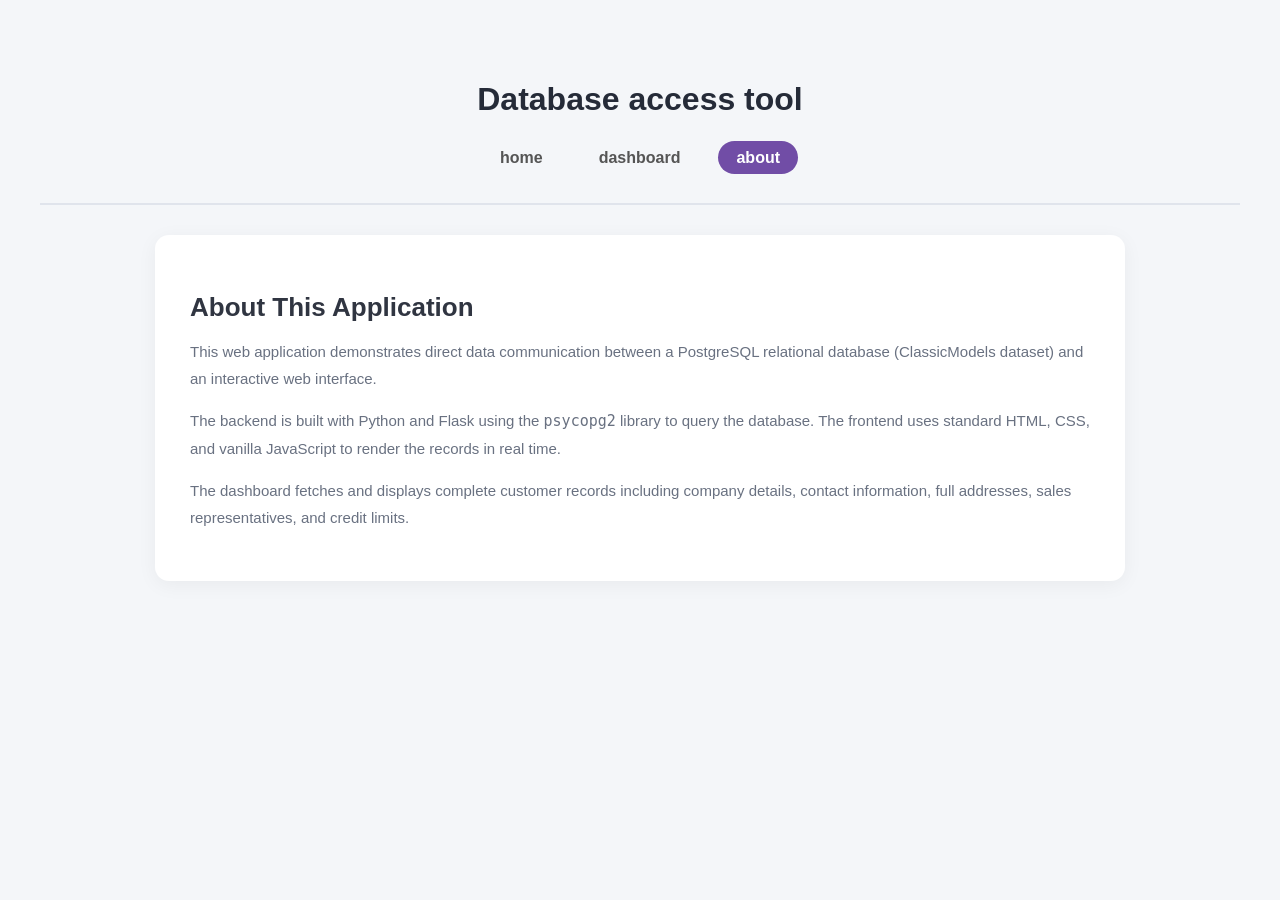
==== about.html @ 877c6c60 "Initial commit for Voyage submission: PostgreSQL Customer and Orders Dashboard" ====
<!DOCTYPE html>
<html lang="en">
<head>
    <meta charset="UTF-8">
    <meta name="viewport" content="width=device-width, initial-scale=1.0">
    <link rel="stylesheet" href="styles.css">
    <title>About</title>
</head>
<body>
    <div class="topsection">
        <h1>Database access tool</h1> 
        <nav class="navbar">
            <ul>
                <li><a href="index.html">home</a></li>
                <li><a href="dashbord.html">dashboard</a></li>
                <li><a href="about.html" class="active">about</a></li>
            </ul>
        </nav>
    </div>

    <main>
        <article>
            <h2>About This Application</h2>
            <p>
                This web application demonstrates direct data communication between a PostgreSQL relational database (ClassicModels dataset) and an interactive web interface.
            </p>
            <p>
                The backend is built with Python and Flask using the <code>psycopg2</code> library to query the database. The frontend uses standard HTML, CSS, and vanilla JavaScript to render the records in real time.
            </p>
            <p>
                The dashboard fetches and displays complete customer records including company details, contact information, full addresses, sales representatives, and credit limits.
            </p>
        </article>
    </main>
</body>
</html>
---- styles.css ----
body {
    font-family: 'Segoe UI', Tahoma, Geneva, Verdana, sans-serif;
    background-color: #f4f6f9;
    margin: 40px;
    color: #333;
}

.topsection {
    display: flex;
    flex-direction: column;
    align-items: center;
    justify-content: center;
    padding: 20px;
    border-bottom: 2px solid #e0e4ec;
    margin-bottom: 30px;
}

.topsection h1 {
    font-size: 32px;
    color: #252b38;
    margin-bottom: 15px;
}

/* Navbar */
.navbar ul {
    display: flex;
    flex-direction: row;
    list-style-type: none;
    gap: 20px;
    padding: 0;
}

nav a {
    text-decoration: none;
    color: #555;
    padding: 8px 18px;
    border-radius: 20px;
    font-weight: 600;
    transition: 0.25s;
}

nav a:hover,
nav a.active {
    color: #ffffff;
    background-color: #714da6;
}

/* Card / Article */
article {
    background-color: #ffffff;
    padding: 35px;
    border-radius: 14px;
    box-shadow: 0 4px 20px rgba(0, 0, 0, 0.05);
    max-width: 900px;
    margin: 0 auto;
}

article h2 {
    font-size: 26px;
    margin-bottom: 15px;
    color: #303541;
}

article p {
    color: #697181;
    font-size: 15px;
    line-height: 1.8;
    margin-bottom: 15px;
}

.action-area {
    display: flex;
    margin-top: 25px;
}

/* From Uiverse.io by adamgiebl */
.cssbuttons-io-button {
    background: #282331;
    color: white;
    font-family: inherit;
    padding: 0.35em;
    padding-left: 1.2em;
    font-size: 16px;
    font-weight: 500;
    border-radius: 0.9em;
    border: none;
    letter-spacing: 0.05em;
    display: inline-flex;
    align-items: center;
    box-shadow: inset 0 0 1.6em -0.6em #271f33;
    overflow: hidden;
    position: relative;
    height: 2.8em;
    padding-right: 3.3em;
    cursor: pointer;
}

.cssbuttons-io-button .icon {
    background: white;
    margin-left: 1em;
    position: absolute;
    display: flex;
    align-items: center;
    justify-content: center;
    height: 2.2em;
    width: 2.2em;
    border-radius: 0.7em;
    box-shadow: 0.1em 0.1em 0.6em 0.2em #2a2237;
    right: 0.3em;
    transition: all 0.3s;
}

.cssbuttons-io-button:hover .icon {
    width: calc(100% - 0.6em);
}

.cssbuttons-io-button .icon svg {
    width: 1.1em;
    transition: transform 0.3s;
    color: #7b52b9;
}

.cssbuttons-io-button:hover .icon svg {
    transform: translateX(0.1em);
}

.cssbuttons-io-button:active .icon {
    transform: scale(0.95);
}
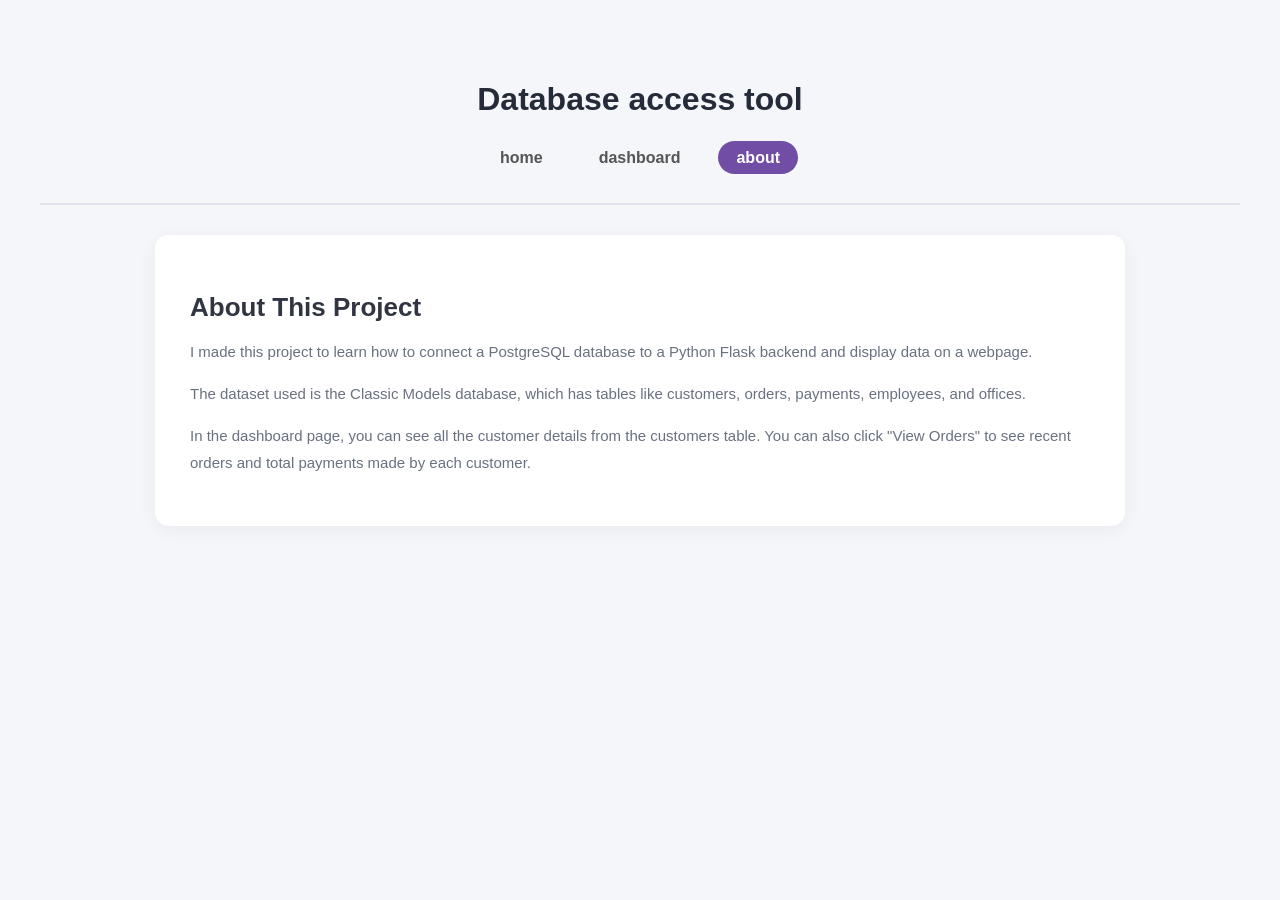
==== commit 86362749: "Simplify comments, remove emojis from README, and apply authentic beginner style" ====
--- a/about.html
+++ b/about.html
@@ -20,15 +20,15 @@
 
     <main>
         <article>
-            <h2>About This Application</h2>
+            <h2>About This Project</h2>
             <p>
-                This web application demonstrates direct data communication between a PostgreSQL relational database (ClassicModels dataset) and an interactive web interface.
+                I made this project to learn how to connect a PostgreSQL database to a Python Flask backend and display data on a webpage.
             </p>
             <p>
-                The backend is built with Python and Flask using the <code>psycopg2</code> library to query the database. The frontend uses standard HTML, CSS, and vanilla JavaScript to render the records in real time.
+                The dataset used is the Classic Models database, which has tables like customers, orders, payments, employees, and offices.
             </p>
             <p>
-                The dashboard fetches and displays complete customer records including company details, contact information, full addresses, sales representatives, and credit limits.
+                In the dashboard page, you can see all the customer details from the customers table. You can also click "View Orders" to see recent orders and total payments made by each customer.
             </p>
         </article>
     </main>
